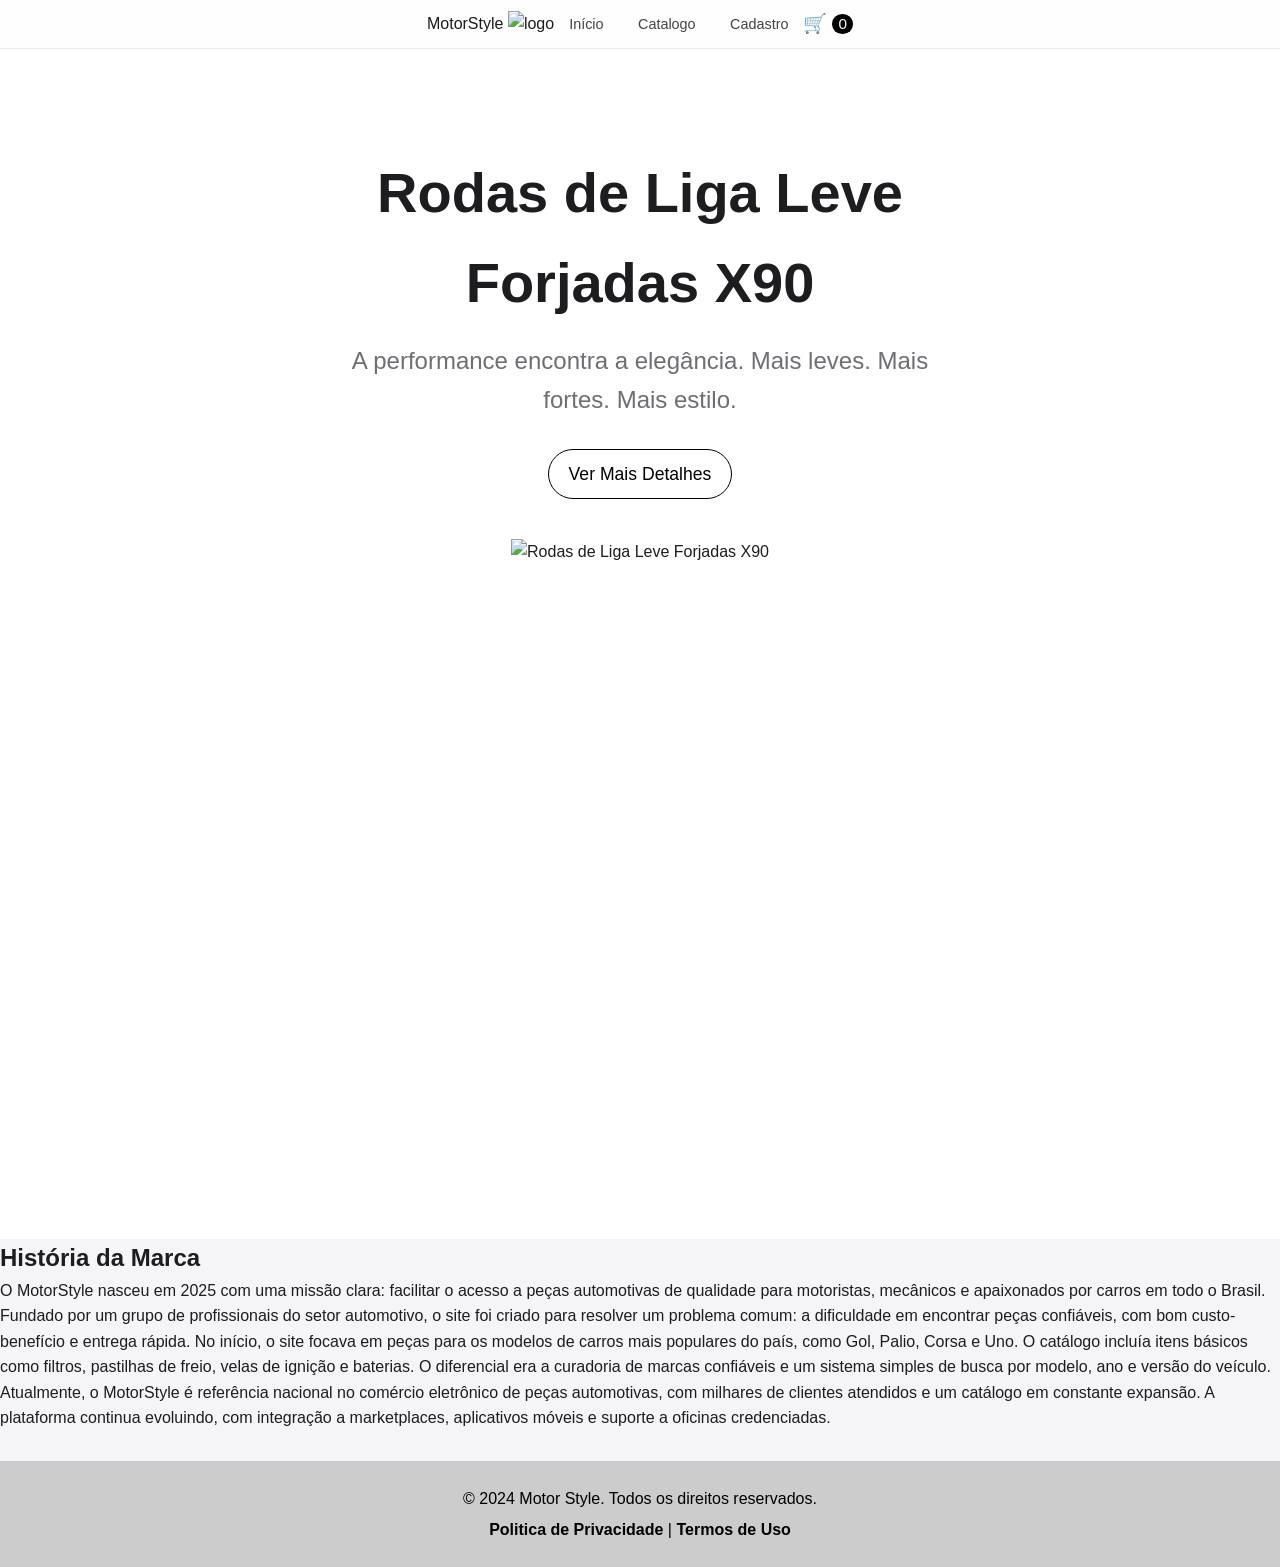
==== Index.html @ cfa85c0b "Add files via upload temos que adicionar a pagina de carrinho" ====
<!DOCTYPE html>
<html lang="pt-BR">
<head>
    <meta charset="UTF-8">
    <meta name="viewport" content="width=device-width, initial-scale=1.0">
    <title>Motor Style - Produtos Automotivos Premium</title>
    <link rel="stylesheet" href="style.css">
    </head>
<body>

    <header class="navbar">
        <div class="logo2">MotorStyle
            <img src="Logo.jpeg" alt="logo"
            height="40" width="40">
            
            
        </div>
        <nav>
            <a href="index.html">Início</a>
            <a href="Catalogo.html">Catalogo</a>
            <a href="cadastro.html">Cadastro</a>
            
        </nav>
        <div class="carrinho-info">
            🛒
            <span id="contador-carrinho" class="contador">0</span>
        </div>
    </header>

    <main>
        <section class="produto-destaque">
            <div class="conteudo-principal">
                <h1>Rodas de Liga Leve Forjadas X90</h1>
                <p class="slogan">A performance encontra a elegância. Mais leves. Mais fortes. Mais estilo.</p>
                <a href="pagina.html" class="btn-primary">Ver Mais Detalhes</a>
            </div>
           <div class="roda-imagem">
            <img src="Roda liga.jpeg" alt="Rodas de Liga Leve Forjadas X90">
              </div>
        </section>

        <h2>História da Marca</h2>
        <p>O MotorStyle nasceu em 2025 com uma missão clara: facilitar o acesso a peças automotivas de qualidade para motoristas, mecânicos e apaixonados por carros em todo o Brasil. Fundado por um grupo de profissionais do setor automotivo, o site foi criado para resolver um problema comum: a dificuldade em encontrar peças confiáveis, com bom custo-benefício e entrega rápida.
            No início, o site focava em peças para os modelos de carros mais populares do país, como Gol, Palio, Corsa e Uno. O catálogo incluía itens básicos como filtros, pastilhas de freio, velas de ignição e baterias. O diferencial era a curadoria de marcas confiáveis e um sistema simples de busca por modelo, ano e versão do veículo.
            Atualmente, o MotorStyle é referência nacional no comércio eletrônico de peças automotivas, com milhares de clientes atendidos e um catálogo em constante expansão. A plataforma continua evoluindo, com integração a marketplaces, aplicativos móveis e suporte a oficinas credenciadas.
        </p>
        <!-- limpa 
        <section id="detalhes" class="detalhes-compra">
            <div class="imagem-produto">
               <img id="img-principal" src="produto.png" alt="Imagem principal da Roda X90">
            </div>

            <div class="info-compra">
                <h2>Roda X90 | Acabamento Black Piano</h2>
                <p class="preco">R$ 1.999,00 / unidade</p>
                
                <div class="opcoes-variantes">
                    <label>Tamanho:</label>
                    <select id="select-tamanho">
                        <option value="17">Aro 17</option>
                        <option value="18" selected>Aro 18</option>
                        <option value="19">Aro 19</option>
                    </select>
                </div>

                <p class="descricao-curta">Construção em alumínio forjado. Redução de peso em 20%. Perfeita para alta performance.</p>

                <button id="btn-adicionar" class="btn-buy">Adicionar ao Carrinho</button>
            </div>
        </section>
        -->  

    </main>
    
    <script src="script.js"></script>
    <footer>
        <p>&copy; 2024 Motor Style. Todos os direitos reservados.</p>
        <p>
            <a href="/privacidade">Politica de Privacidade</a> |
            <a href="/termos">Termos de Uso</a>
        </p>
    </footer>
</body>
</html>
---- style.css ----
/* 1. RESET BÁSICO */
* {
    margin: 0;
    padding: 0;
    box-sizing: border-box;
}

/* 2. TIPOGRAFIA E CORES GLOBAIS (Estilo Limpo) */
body {
    font-family: -apple-system, BlinkMacSystemFont, "Segoe UI", Roboto, "Helvetica Neue", Arial, sans-serif;
    color: #1d1d1f; /* Cinza quase preto */
    background-color: #f5f5f7; /* Fundo muito claro */
    line-height: 1.6;
}

/* 3. NAVEGAÇÃO (FIXA - Estilo Apple) */
.navbar {
    position: sticky; /* ou fixed se quiser que ele flutue em cima de tudo */
    top: 0;
    left: 0;
    width: 100%;
    height: 48px;
    display: flex;
    justify-content: center;
    align-items: center;
    padding: 0 5%;
    background-color: rgba(255, 255, 255, 0.9); /* Fundo branco semi-transparente */
    backdrop-filter: blur(10px); /* Efeito de desfoque sutil */
    box-shadow: 0 1px 0 rgba(0, 0, 0, 0.08); /* Sombra suave */
    z-index: 1000;
}


.roda-imagem{
    width: 650px;
    height: 650px;
}

.navbar nav a {
    color: #424245;
    text-decoration: none;
    margin: 0 15px;
    font-size: 0.9em;
    transition: color 0.3s ease;
}

.navbar nav a:hover {
    color: #007aff; /* Azul de destaque da Apple */
}

.carrinho-info {
    font-size: 1.2em;
    cursor: pointer;
    display: flex;
    align-items: center;
}

.contador {
    font-size: 0.8em;
    background-color: #000000;
    color: white;
    border-radius: 50%;
    padding: 2px 6px;
    margin-left: 5px;
    line-height: 1;
}

/* 4. SEÇÃO DE DESTAQUE (HERO SECTION) */
.produto-destaque {
    display: flex;
    flex-direction: column;
    align-items: center;
    text-align: center;
    padding: 100px 0 50px;
    background-color: white; /* Contraste com o fundo do body */
    overflow: hidden;
}

.conteudo-principal {
    max-width: 600px;
    margin-bottom: 40px;
}

.produto-destaque h1 {
    font-size: 3.5em;
    font-weight: 700;
    margin-bottom: 15px;
}

.produto-destaque .slogan {
    font-size: 1.5em;
    color: #6e6e73;
    margin-bottom: 30px;
}

.produto-destaque img {
    max-width: 80%;
    height: auto;
    object-fit: contain;
    /* Ajuste para fazer a imagem parecer flutuar */
    transform: translateY(0); 
    transition: transform 0.5s ease;
}

/* 5. SEÇÃO DE COMPRA/DETALHES */
.detalhes-compra {
    display: flex;
    max-width: 1000px;
    margin: 80px auto;
    padding: 0 20px;
    gap: 40px;
    align-items: flex-start;
}

.imagem-produto {
    flex: 1;
}

.imagem-produto img {
    width: 100%;
    border-radius: 8px; /* Cantos levemente arredondados */
}

.info-compra {
    flex: 1;
    padding-top: 10px;
}

.info-compra h2 {
    font-size: 2em;
    font-weight: 600;
    margin-bottom: 10px;
}

.preco {
    font-size: 1.8em;
    font-weight: 400;
    color: #000000;
    margin-bottom: 30px;
}

.opcoes-variantes {
    margin-bottom: 25px;
}

.opcoes-variantes label {
    font-weight: 500;
    margin-right: 10px;
}

.opcoes-variantes select {
    padding: 8px;
    border: 1px solid #d2d2d7;
    border-radius: 6px;
    font-size: 1em;
}

.descricao-curta {
    color: #6e6e73;
    margin-bottom: 30px;
}

/* 6. BOTÕES (Clean Style) */
.btn-primary, .btn-buy {
    display: inline-block;
    padding: 10px 20px;
    border: none;
    border-radius: 980px; /* Borda arredondada */
    font-size: 1.1em;
    font-weight: 400;
    cursor: pointer;
    text-decoration: none;
    transition: background-color 0.3s ease, color 0.3s ease;
}

.btn-primary {
    background-color: transparent;
    color: #000000;
    border: 1px solid #000000;
}

.btn-primary:hover {
    background-color: #000000;
    color: white;
}

.btn-buy {
    background-color: #000000;
    color: white;
}

.btn-buy:hover {
    background-color: #000000; /* Tonalidade mais escura no hover */
}


footer{
    background-color: #ccc;
    color: #000000;
    padding: 20px;
    text-align: center;
    margin-top: 30px;
}

footer p {
    margin: 5px 0;
}

footer a {
    color: #000000;
    text-decoration: none;
    font-weight: bold;
}

footer a:hover {
    text-decoration: underline;
}
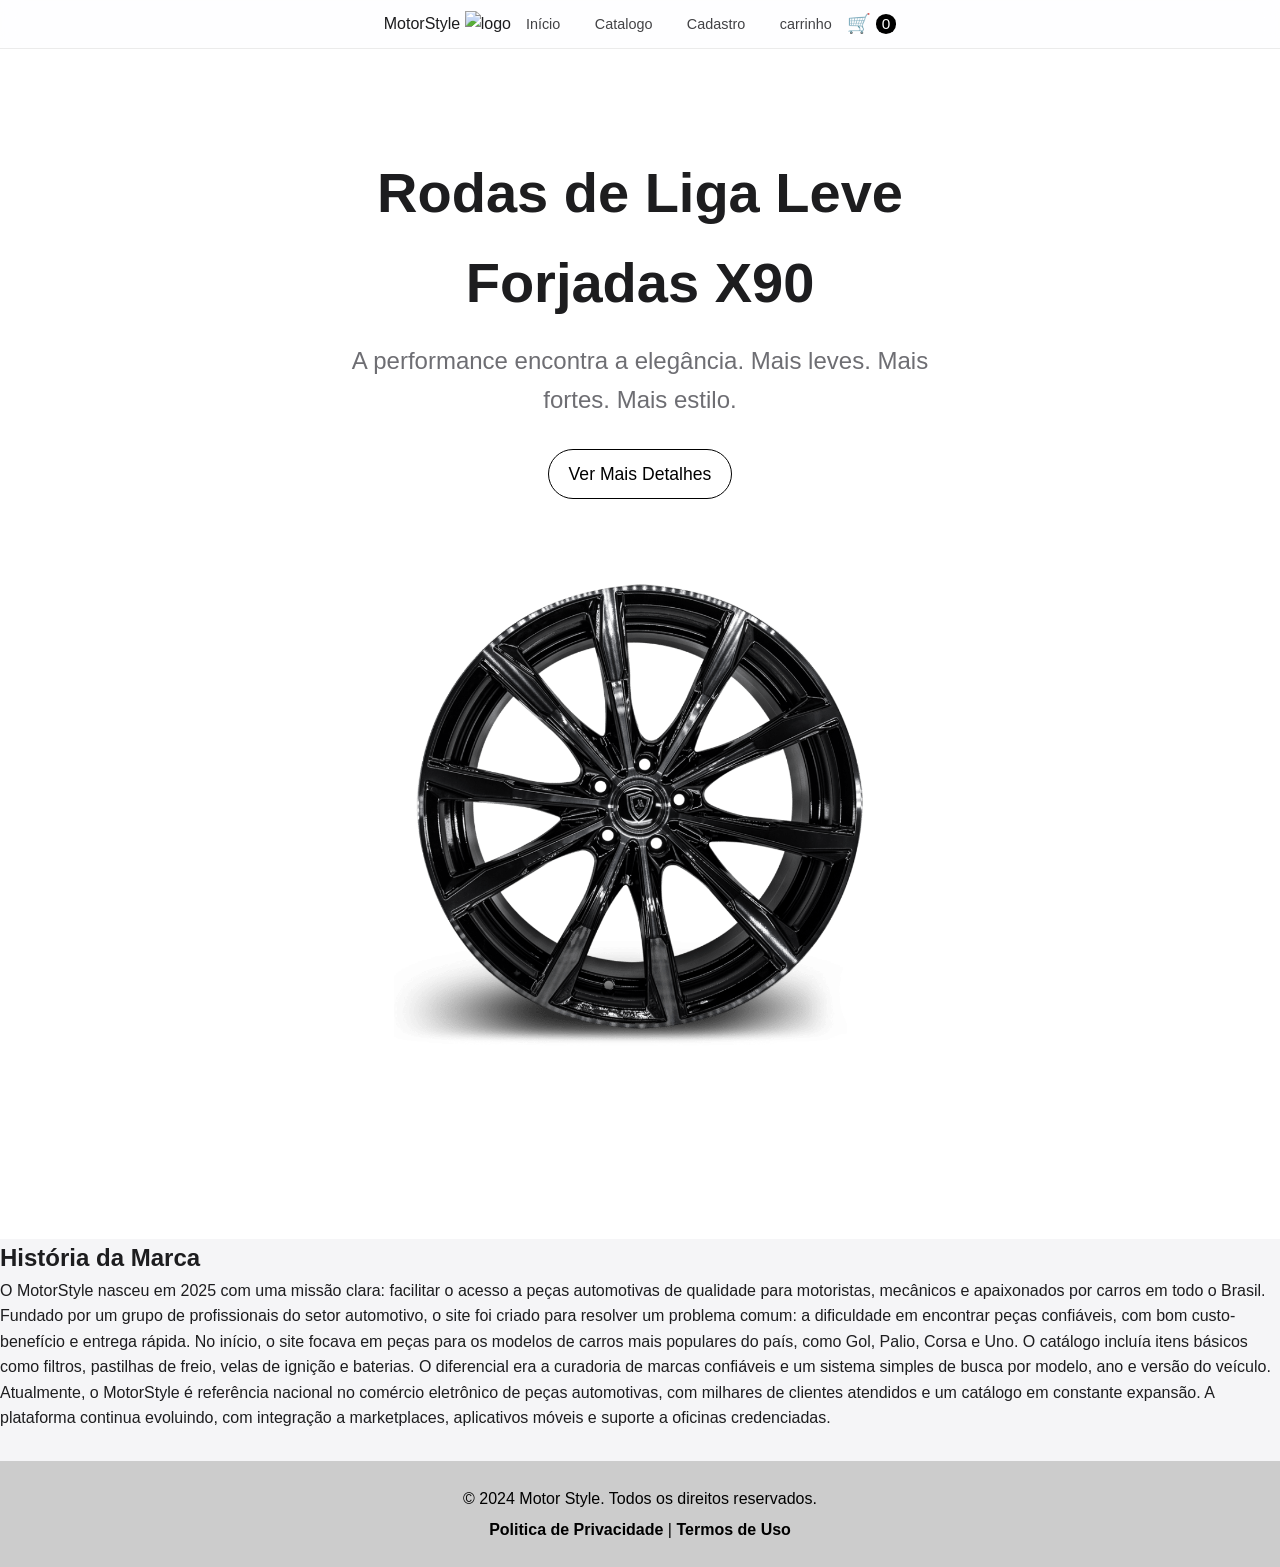
==== commit 089e2bf8: "Add files via upload" ====
--- a/Index.html
+++ b/Index.html
@@ -10,7 +10,7 @@
 
     <header class="navbar">
         <div class="logo2">MotorStyle
-            <img src="Logo.jpeg" alt="logo"
+            <img src="Logo.jpg" alt="logo"
             height="40" width="40">
             
             
@@ -19,6 +19,7 @@
             <a href="index.html">Início</a>
             <a href="Catalogo.html">Catalogo</a>
             <a href="cadastro.html">Cadastro</a>
+            <a href="carrinho.html">carrinho</a>
             
         </nav>
         <div class="carrinho-info">
@@ -35,7 +36,7 @@
                 <a href="pagina.html" class="btn-primary">Ver Mais Detalhes</a>
             </div>
            <div class="roda-imagem">
-            <img src="Roda liga.jpeg" alt="Rodas de Liga Leve Forjadas X90">
+            <img src="Roda liga.png" alt="Rodas de Liga Leve Forjadas X90">
               </div>
         </section>
 
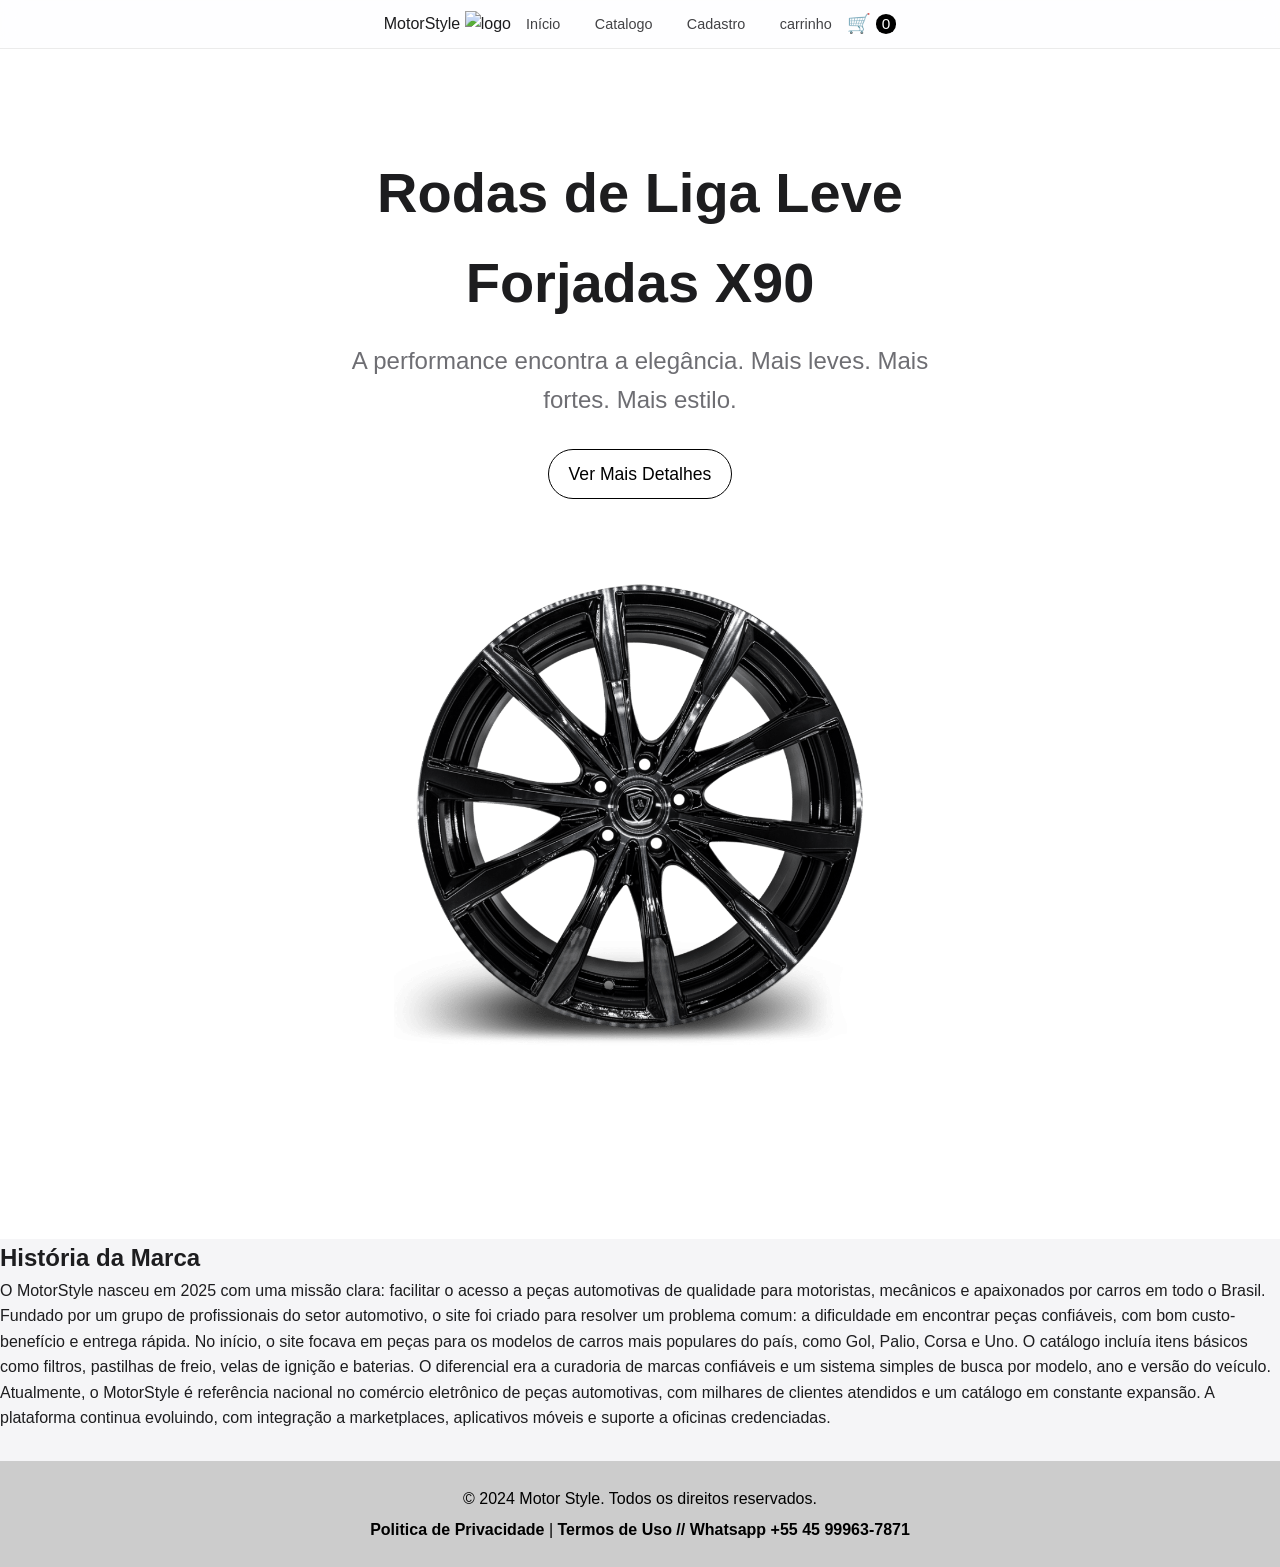
==== commit ba4b6d0e: "Add files via upload" ====
--- a/Index.html
+++ b/Index.html
@@ -45,31 +45,6 @@
             No início, o site focava em peças para os modelos de carros mais populares do país, como Gol, Palio, Corsa e Uno. O catálogo incluía itens básicos como filtros, pastilhas de freio, velas de ignição e baterias. O diferencial era a curadoria de marcas confiáveis e um sistema simples de busca por modelo, ano e versão do veículo.
             Atualmente, o MotorStyle é referência nacional no comércio eletrônico de peças automotivas, com milhares de clientes atendidos e um catálogo em constante expansão. A plataforma continua evoluindo, com integração a marketplaces, aplicativos móveis e suporte a oficinas credenciadas.
         </p>
-        <!-- limpa 
-        <section id="detalhes" class="detalhes-compra">
-            <div class="imagem-produto">
-               <img id="img-principal" src="produto.png" alt="Imagem principal da Roda X90">
-            </div>
-
-            <div class="info-compra">
-                <h2>Roda X90 | Acabamento Black Piano</h2>
-                <p class="preco">R$ 1.999,00 / unidade</p>
-                
-                <div class="opcoes-variantes">
-                    <label>Tamanho:</label>
-                    <select id="select-tamanho">
-                        <option value="17">Aro 17</option>
-                        <option value="18" selected>Aro 18</option>
-                        <option value="19">Aro 19</option>
-                    </select>
-                </div>
-
-                <p class="descricao-curta">Construção em alumínio forjado. Redução de peso em 20%. Perfeita para alta performance.</p>
-
-                <button id="btn-adicionar" class="btn-buy">Adicionar ao Carrinho</button>
-            </div>
-        </section>
-        -->  
 
     </main>
     
@@ -78,7 +53,8 @@
         <p>&copy; 2024 Motor Style. Todos os direitos reservados.</p>
         <p>
             <a href="/privacidade">Politica de Privacidade</a> |
-            <a href="/termos">Termos de Uso</a>
+            <a href="/termos">Termos de Uso // </a>
+            <a href="/Suporte">Whatsapp +55 45 99963-7871</a>
         </p>
     </footer>
 </body>
